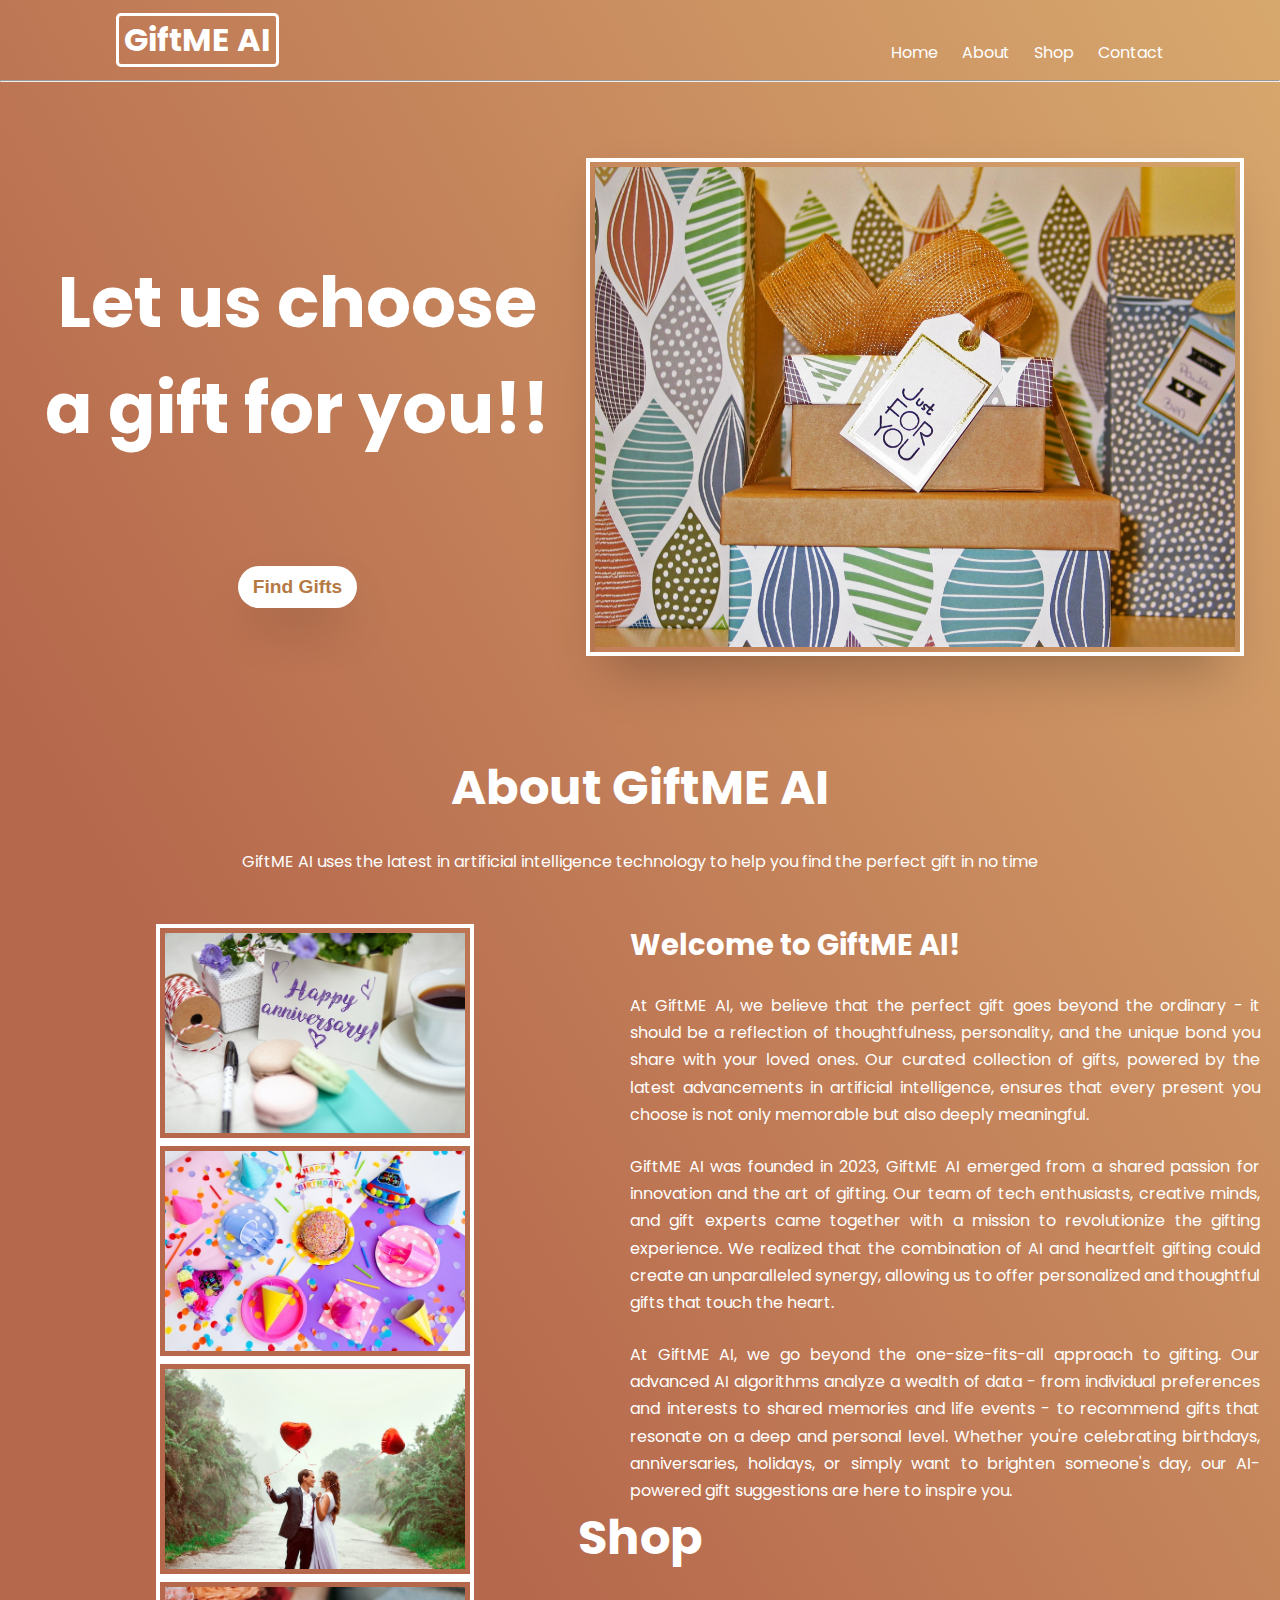
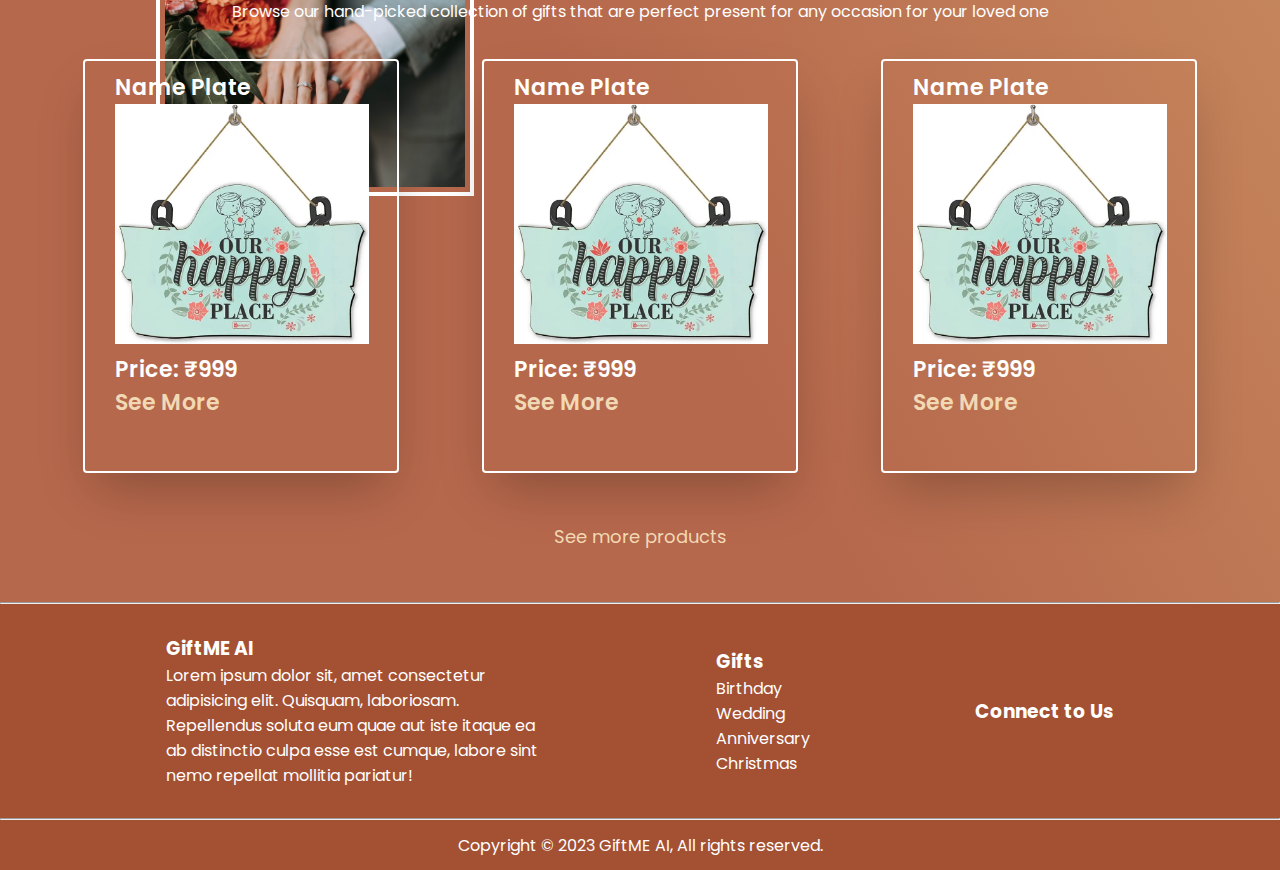
==== index.html @ cb3e56f1 "Initial commit" ====
<!DOCTYPE html>
<html lang="en">

<head>
    <meta charset="UTF-8">
    <meta http-equiv="X-UA-Compatible" content="IE=edge">
    <meta name="viewport" content="width=device-width, initial-scale=1.0">
    <link rel="preconnect" href="https://fonts.googleapis.com">
    <link rel="preconnect" href="https://fonts.gstatic.com" crossorigin>
    <link
        href="https://fonts.googleapis.com/css2?family=Merriweather:ital,wght@0,300;0,400;0,700;0,900;1,300;1,400;1,700;1,900&family=Poppins:wght@100;300;400;600;700&display=swap"
        rel="stylesheet">
    <link rel="stylesheet" href="https://cdnjs.cloudflare.com/ajax/libs/font-awesome/6.4.2/css/all.min.css"
        integrity="sha512-z3gLpd7yknf1YoNbCzqRKc4qyor8gaKU1qmn+CShxbuBusANI9QpRohGBreCFkKxLhei6S9CQXFEbbKuqLg0DA=="
        crossorigin="anonymous" referrerpolicy="no-referrer" />
    <title>GiftMe AI | Home</title>
    <link rel="stylesheet" href="styles.css">
</head>

<body>

    <!--Navbar Section-->
    <header>
        <div class="navbar" id="top">
            <div class="nav-text">
                <a href="index.html">
                    <h1>GiftME AI</h1>
                </a>
            </div>
            <div class="nav">
                <nav>
                    <ul id="MenuItems">
                        <a href="#top">Home</a>
                        <a href="#about">About</a>
                        <a href="#shop">Shop</a>
                        <a href="contact.html">Contact</a>
                    </ul>
                </nav>
            </div>
            <div class="menu-icon">
                <i class="fa fa-bars" aria-hidden="true" onclick="menutoggle()"></i>
            </div>
        </div>
        <hr>
    </header>

    <!--Hero Section-->
    <section class="section1">
        <div class="container">
            <div class="left">
                <div class="hero-text">
                    <h1>Let us choose <br> a gift for you!!</h1>
                </div>
                <div class="btn">
                    <a href="find.html"><button>Find Gifts</button></a>
                </div>
            </div>

            <div class="right">
                <img src="images/giftbox.jpg" alt="">
            </div>
        </div>
    </section>

    <!--About Section-->
    <section class="section2" id="about">
        <div class="about-us">
            <div class="about-us-text">
                <h1>About GiftME AI</h1>
            </div>
            <br>
            <div class="para-about">
                GiftME AI uses the latest in artificial intelligence technology
                to help you find the perfect gift in no time
            </div>
            <div class="desc">
                <div class="desc-left">
                    <img src="images/anniversary.jpg" alt="" class="img1">
                    <img src="images/birthday.jpg" alt="" class="img2">
                    <img src="images/valentine.jpg" alt="" class="img1">
                    <img src="images/wedding.jpg" alt="" class="img2">
                </div>
                <div class="desc-right">
                    <h3 style="font-size: 29px;">Welcome to GiftME AI!</h3>
                    <br>
                    <p>At GiftME AI, we believe that the perfect gift goes beyond the ordinary -
                        it should be a reflection of thoughtfulness, personality, and the unique bond you share with
                        your loved ones.
                        Our curated collection of gifts, powered by the latest advancements in artificial intelligence,
                        ensures that
                        every present you choose is not only memorable but also deeply meaningful.</p>
                    <br>
                    <p>GiftME AI was
                        founded in 2023, GiftME AI emerged from a shared passion for innovation and the art of gifting.
                        Our team of tech enthusiasts, creative minds, and gift experts came together with a mission to
                        revolutionize the gifting experience. We realized that the combination of AI and heartfelt
                        gifting
                        could create an unparalleled synergy, allowing us to offer personalized and thoughtful gifts
                        that touch the heart.</p>
                    <br>
                    <p>At GiftME AI, we go beyond the one-size-fits-all approach to gifting. Our advanced AI
                        algorithms analyze a wealth of data - from individual preferences and interests to shared
                        memories and life events - to recommend gifts that resonate on a deep and personal level.
                        Whether you're celebrating birthdays, anniversaries, holidays, or simply want to brighten
                        someone's day, our AI-powered gift suggestions are here to inspire you.</p>

                </div>
            </div>
        </div>
    </section>
    
    <!--Shop Section-->
    <section class="section3" id="shop">
        <div class="shop">
            <div class="shop-text">
                <h1>Shop</h1>
            </div>
            <br>
            <div class="para-shop">
                <p>Browse our hand-picked collection of gifts that are perfect present for any occasion for your loved
                    one</p>
            </div>
            <br>
            <div class="products">
                <div class="box">
                    Name Plate
                    <div class="giftImg"><img src="images/ps1.webp" alt=""></div>
                    <span>Price: ₹999</span>
                    <br>
                    <a href="" style="color: #f2d9b5;">See More</a>
                </div>
                <div class="box">
                    Name Plate
                    <div class="giftImg"><img src="images/ps1.webp" alt=""></div>
                    <span>Price: ₹999</span>
                    <br>
                    <a href="" style="color: #f2d9b5;">See More</a>
                </div>
                <div class="box">
                    Name Plate
                    <div class="giftImg"><img src="images/ps1.webp" alt=""></div>
                    <span>Price: ₹999</span>
                    <br>
                    <a href="#" style="color: #f2d9b5;">See More</a>
                </div>
            </div>
            <div class="more-products" style="color: #f2d9b5;">
                <span><a href="#">See more
                        products</a></span>
            </div>
        </div>
    </section>

    <!-------------------Footer Section------------------>
    <footer id="footer">
        <hr>
        <div class="details">
            <div class="giftMEAI" style="color: white;">
                <h3>GiftME AI</h3>
                <p>Lorem ipsum dolor sit, amet consectetur adipisicing elit. Quisquam, laboriosam. Repellendus soluta
                    eum
                    quae aut iste itaque ea ab distinctio culpa esse est cumque, labore sint nemo repellat mollitia
                    pariatur!</p>
            </div>
            <div class="type-gifts" style="color: white;">
                <h3>Gifts</h3>
                <ul>
                    <li><a href="">Birthday</a></li>
                    <li><a href="">Wedding</a></li>
                    <li><a href="">Anniversary</a></li>
                    <li><a href="">Christmas</a></li>
                </ul>
            </div>
            <div class="sociaMedia" style="color: white;">
                <h3>Connect to Us</h3>
                <ul>
                    <li><a href=""><i class="fa-brands fa-facebook"></i></a></li>
                    <li><a href=""><i class="fa-brands fa-instagram"></i></a></li>
                    <li><a href=""><i class="fa-brands fa-twitter"></i></a></li>
                    <li><a href=""><i class="fa-brands fa-telegram"></i></a></li>
                </ul>
            </div>
        </div>
        <hr>
        <div class="copyright">
            <span>Copyright © 2023 GiftME AI, All rights reserved.</span>
        </div>
    </footer>

    <!----------JS for Toggle Menu---------->
    <script>
        var MenuItems = document.getElementById("MenuItems");
        MenuItems.style.maxHeight = "0px";

        function menutoggle() {
            if (MenuItems.style.maxHeight == "0px") {
                MenuItems.style.maxHeight = "200px"
            }
            else {
                MenuItems.style.maxHeight = "0px"
            }
        }
    </script>
</body>

</html>
---- styles.css ----
* {
    margin: 0;
    padding: 0;
}


body {
    /*background-color: #b57944;*/
    background: rgb(182, 104, 76);
    background: linear-gradient(60deg, rgba(182, 104, 76, 1) 38%, rgba(215, 168, 110, 1) 100%);
    font-family: "Poppins", sans-serif;
}

/*--------------Navbar Section-----------------*/

.navbar {
    display: flex;
    align-items: center;
    justify-content: space-evenly;
    height: 80px;
    color: white;
}

.menu-icon {
    display: none;
}

.nav-text {
    display: flex;
    align-items: flex-start;
    width: 50%;
}

.nav-text h1 {
    color: white;
    border: 3px solid white;
    border-radius: 5px;
    padding: 0 5px;
}

.nav-text a {
    text-decoration: none;
}

nav ul a {
    text-decoration: none;
    color: white;
    margin-left: 20px;
}

nav ul a:hover {
    color: #f0c282;
}

/*--------------Hero Section-----------------*/

.container {
    display: flex;
    align-items: center;
    justify-content: space-evenly;
}

.section1 {
    display: flex;
    height: 500px;
    justify-content: space-evenly;
    margin-top: 50px;
    margin-bottom: 120px;
}

.left {
    display: block;
}

.hero-text {
    display: flex;
    height: 400px;
    text-align: center;
    align-items: center;
    justify-content: center;
    color: white;
    font-size: 35px;
    font-weight: 600;
}

.btn {
    display: flex;
    justify-content: center;
    padding-top: 10px;
}

.btn button {
    font-size: larger;
    font-weight: 800;
    color: #b57944;
    background-color: white;
    padding: 10px 15px;
    border-radius: 25px;
    border: none;
    box-shadow: 0 25px 50px -12px rgb(0 0 0 / 25%);
}

.btn button:hover {
    font-size: 20px;
    cursor: pointer;
    background-color: rgb(239, 237, 237);
}

.right {
    width: 50%;
    display: flex;
    margin-top: 50px;
    justify-content: center;
    box-shadow: 0 25px 50px -12px rgb(0 0 0 / 25%);
}

.right img {
    border: 4px solid white;
    max-width: 100%;
    height: auto;
    padding: 5px;
}

/*--------------About Us Section-----------------*/

.section2 {
    display: flex;
    justify-content: space-around;
    height: 700px;
    margin-bottom: 50px;
}

.about-us-text {
    display: flex;
    align-items: center;
    justify-content: center;
    color: white;
    font-size: x-large;
}

.para-about {
    display: flex;
    align-items: center;
    justify-content: center;
    color: white;
}

.desc {
    display: flex;
    padding-top: 50px;
}

.desc-left {
    display: flex;
    width: 50%;
    flex-wrap: wrap;
    align-items: center;
    justify-content: space-evenly;
}

.desc-left img {
    height: 200px;
    border: 4px solid white;
    padding: 5px;
}

.desc-right {
    display: block;
    width: 50%;
    color: white;
    padding-right: 20px;
}

.desc-right p {
    line-height: 1.7;
    text-align: justify;
}

/*--------------Shop Section-----------------*/

.section3 {
    display: flex;
    height: 700px;
}

.shop {
    display: block;
    width: 100%;
    color: white;
}

.shop-text {
    display: flex;
    font-size: x-large;
    align-items: center;
    justify-content: center;
}

.para-shop {
    display: flex;
    align-items: center;
    justify-content: center;
}

.products {
    display: flex;
    align-items: center;
    justify-content: space-evenly;
}

.box {
    margin-top: 10px;
    padding-top: 10px;
    padding-left: 30px;
    display: block;
    width: 22%;
    border: 2px solid white;
    border-radius: 4px;
    font-size: 22px;
    font-weight: 600;
    height: 400px;
    box-shadow: 0 25px 50px -12px rgb(0 0 0 / 25%);
}

.box img {
    width: 90%;
}

.box a {
    text-decoration: none;
}

.box a:hover {
    text-decoration: underline;
}

.more-products {
    display: flex;
    width: 100%;
    padding-top: 50px;
    justify-content: space-around;
    align-items: center;
}

.more-products span a {
    text-decoration: none;
    color: #f2d9b5;
    font-size: large;
}

.more-products span a:hover {
    text-decoration: underline;
}

/*--------------Find Section-----------------*/
.mainForm {
    display: flex;
    height: 100vh;
    justify-content: center;
}

.form {
    display: block;
    height: 70vh;
}

.form-text {
    margin-top: 20px;
    text-align: center;
    color: white;
}

.form-text p {
    font-size: 18px;
}

.formBox {
    height: 500px;
    margin: 20px 20vh;
    border: 2px solid rgb(236, 233, 233);
    border-radius: 15px;
    opacity: 0.8;
    background-color: #F9E0BB;
}

.input,
.search-btn {
    display: block;
    padding: 20px 30px 0 30px;
}

.label {
    font-size: large;
    font-weight: 600;
    color: gray;
}

.options {
    height: 30px;
    width: 100%;
    border: 2px solid #b57944;
    border-radius: 25px;
}

.search-btn {
    display: flex;
    justify-content: center;
    margin-top: 10px;
}

.search-btn button {
    width: 100%;
    font-size: larger;
    font-weight: 800;
    color: white;
    background-color: #b57944;
    padding: 10px 0;
    border-radius: 25px;
    border: none;
    box-shadow: 0 25px 50px -12px rgb(0 0 0 / 25%);
}

.search-btn button:hover {
    font-size: 20px;
    cursor: pointer;
    background-color: #916640;
}

/*--------------Contacts Section-----------------*/

.contacts {
    height: 80vh;
    display: block;
}

.title {
    display: flex;
    height: 50px;
    align-items: center;
    justify-content: center;
    color: white;
    font-size: 40px;
    font-weight: 700;
    padding-top: 20px;
}

.col2 {
    display: flex;
    justify-content: space-evenly;
    margin-top: 5vh;
    color: white;
}

.colLeft {
    height: 400px;
    width: 40%;
    border: none;
    border-radius: 10px;
    background-color: #F9E0BB;
}

.contact-form {
    display: block;
    padding: 20px 30px;
}

.enter {
    margin-bottom: 10px;
}

.enter input {
    width: 100%;
    border: 2px solid #b57944;
    border-radius: 5px;
    height: 20px;
}

.addDetails input {
    height: 60px;
}

.submitbtn {
    display: flex;
    height: 50px;
    align-items: center;
    justify-content: center;
}

.submitbtn button {
    width: 100px;
    height: 30px;
    border: none;
    border-radius: 25px;
    color: white;
    background-color: #b57944;
    font-weight: 600;
}

.submitbtn button:hover {
    background-color: #916640;
}

.colRight {
    display: block;
}

.location,
.contactDetails {
    margin: 10px 0;
}

/*--------------Footer Section-----------------*/

footer {
    background-color: #a45032;
}

.details {
    display: flex;
    align-items: center;
    justify-content: space-evenly;
    padding: 30px 0;
}

.giftMEAI {
    width: 30%;
}

ul li {
    list-style: none;
}

ul li a {
    text-decoration: none;
    color: white;
}

ul li a:hover {
    text-decoration: underline;
}

ul li i {
    color: white;
}

.copyright {
    display: flex;
    height: 50px;
    align-items: center;
    justify-content: center;
    color: white;
}

/*------------Media Query for Toggle menu-------------*/
@media only screen and (max-width: 600px) {
    nav ul {
        position: absolute;
        top: 70px;
        left: 0;
        text-align: right;
        background: #b57944;
        width: 100%;
        overflow: hidden;
        transition: max-height 0.5s;
    }

    nav ul a {
        display: block;
        margin-right: 10%;
        margin-top: 10px;
        margin-bottom: 10px;
    }

    .menu-icon {
        display: block;
        cursor: pointer;
        font-size: 30px;
    }
}

/*-----------Media Query for Tablet View-------------*/
@media only screen and (max-width: 768px) {
    .container {
        display: flex;
        width: 90%;
        align-items: center;
        justify-content: space-evenly;
        padding-right: 40px;
    }

    .para-about {
        text-align: center;
        padding: 0 20px;
    }

    .section2 {
        height: 100vh;
        margin-bottom: 100px;
    }

    .para-shop {
        text-align: center;
    }
    
    .box {
        height: 270px;
        padding-right: 15px;
    }

    .mainForm {
        height: 80vh;
    }

    .contacts {
        height: 65vh;
    }

    .colLeft {
        flex-basis: 35%;
    }
}

/*-----------------Media Query for Mobile View------------------*/
@media only screen and (max-width: 500px) {

    /*Index.html*/
    .section1 {
        height: 700px;
    }

    .container {
        display: block;
        width: 100%;
        padding: 0 50px;
    }

    .right {
        width: 100%;
        justify-content: center;
    }

    .section2 {
        height: 800px;
    }

    .about-us {
        display: block;
        height: 700px;
    }

    .desc {
        display: block;
    }

    .desc-left {
        display: flex;
        justify-content: center;
        width: 100%;
    }

    .desc-left img {
        height: 100px;
        margin: 2px;
    }

    .desc-right {
        width: 90%;
        text-align: center;
        padding: 17px;
    }

    .section3 {
        margin-top: 700px;
        width: 90%;
        height: 700px;
        padding: 15px;
    }

    .shop {
        display: block;
    }

    .products {
        display: block;
        padding: 15px;
    }

    .box {
        width: 90%;
        height: 100%;
    }

    footer {
        margin-top: 850px;
    }

    .details .giftMEAI {
        display: none;
    }

    /*find.html*/
    .mainForm {
        display: block;
        height: 300px;
        width: 90%;
        padding: 15px;
    }
    .formBox {
        display: block;
        align-items: center;
        width: 300px;
        margin-left: 20px;
    }

    /*Contact.html*/
    .col2 {
        display: block;
    }
    .colLeft {
        width: 90%;
        margin-left: 19px;
    }
    .colRight {
        width: 90%;
        padding: 20px;
    }
}
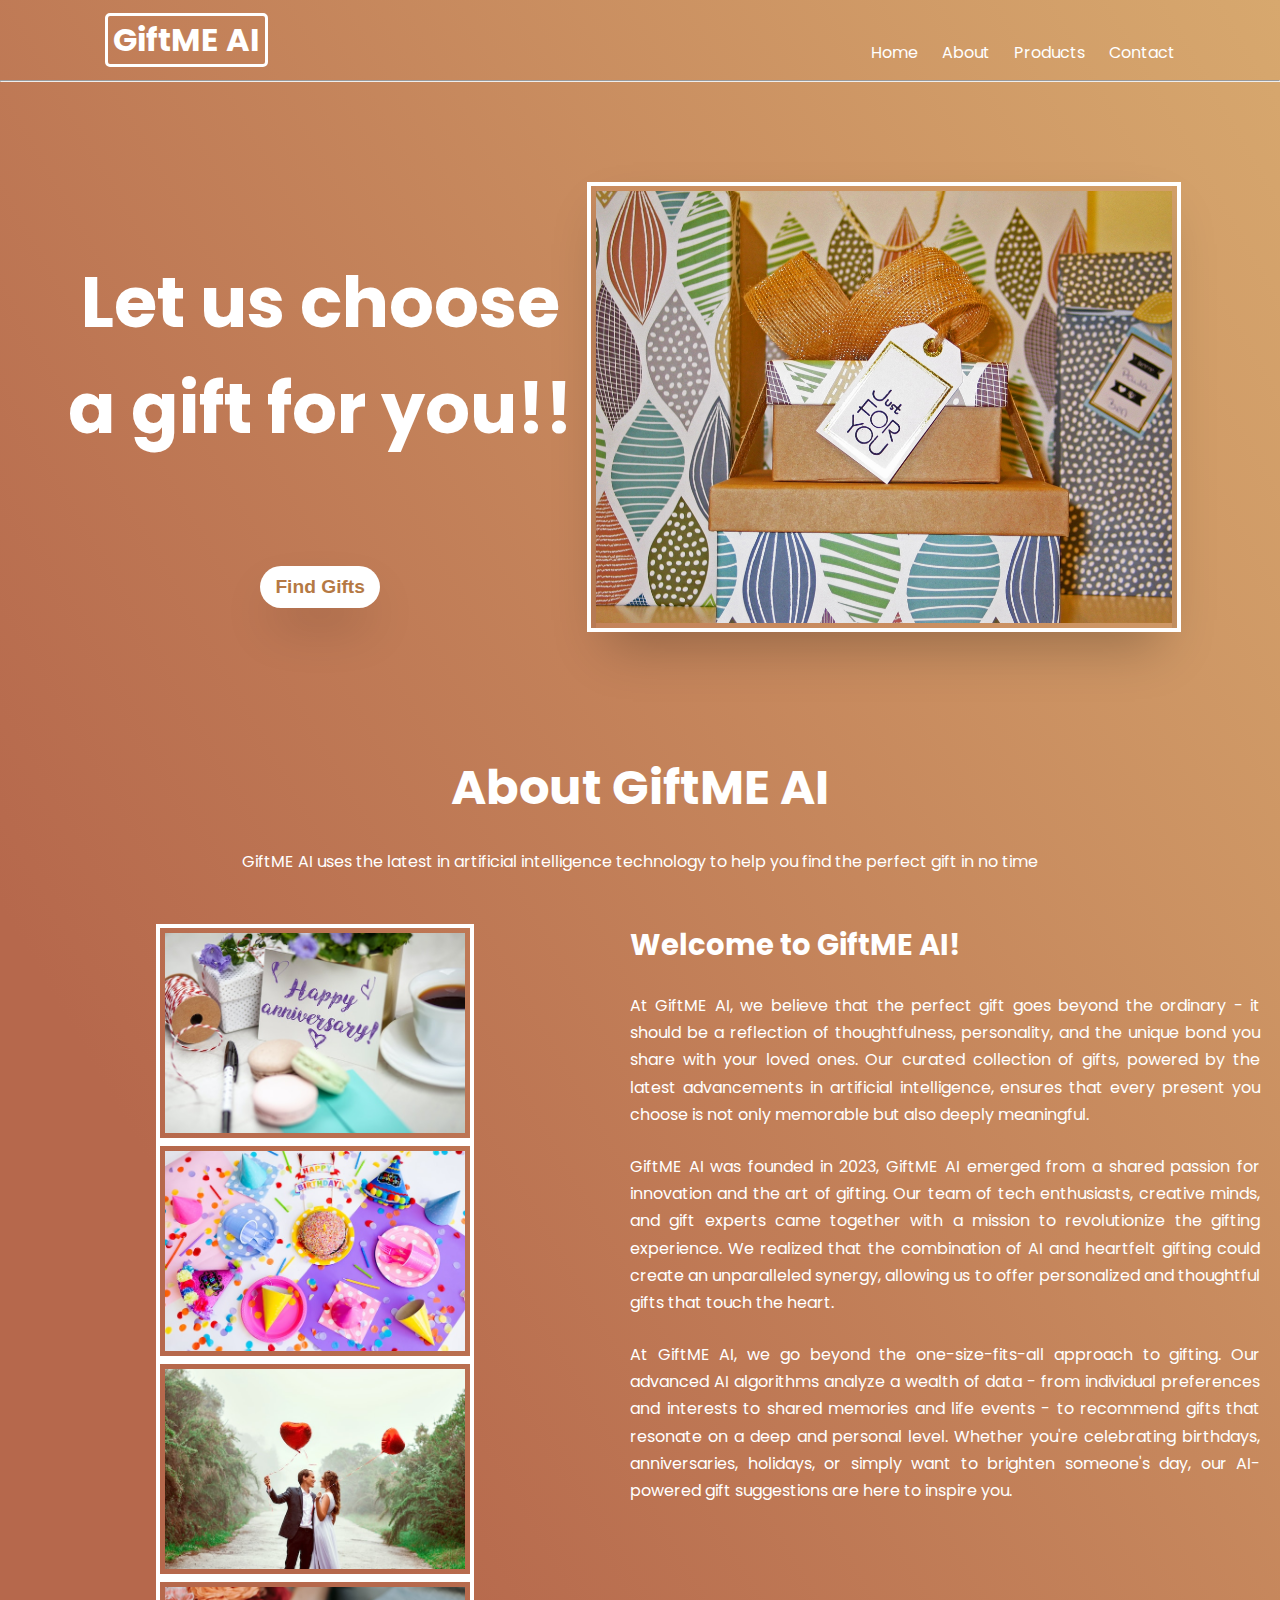
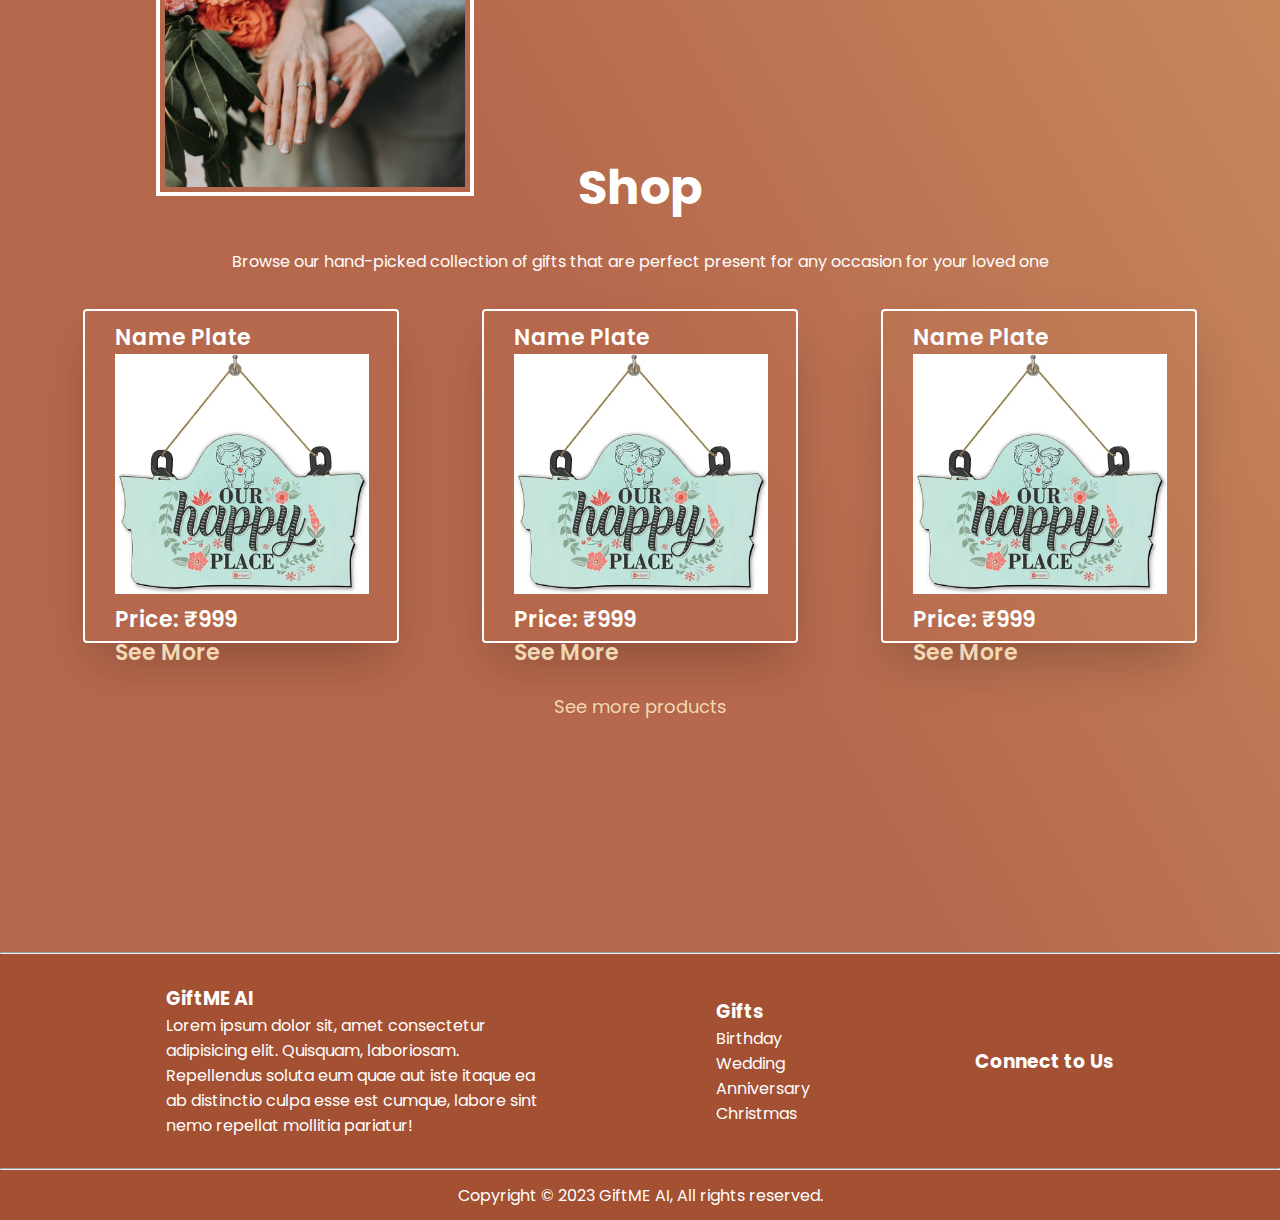
==== commit c2cd62d7: "New products page added" ====
--- a/index.html
+++ b/index.html
@@ -32,7 +32,7 @@
                     <ul id="MenuItems">
                         <a href="#top">Home</a>
                         <a href="#about">About</a>
-                        <a href="#shop">Shop</a>
+                        <a href="products.html">Products</a>
                         <a href="contact.html">Contact</a>
                     </ul>
                 </nav>
@@ -108,7 +108,7 @@
             </div>
         </div>
     </section>
-    
+
     <!--Shop Section-->
     <section class="section3" id="shop">
         <div class="shop">
@@ -123,29 +123,35 @@
             <br>
             <div class="products">
                 <div class="box">
-                    Name Plate
-                    <div class="giftImg"><img src="images/ps1.webp" alt=""></div>
-                    <span>Price: ₹999</span>
-                    <br>
-                    <a href="" style="color: #f2d9b5;">See More</a>
+                    <div class="box-content">
+                        Name Plate
+                        <div class="giftImg"><img src="images/ps1.webp" alt=""></div>
+                        <span>Price: ₹999</span>
+                        <br>
+                        <a href="" style="color: #f2d9b5;">See More</a>
+                    </div>
                 </div>
                 <div class="box">
-                    Name Plate
-                    <div class="giftImg"><img src="images/ps1.webp" alt=""></div>
-                    <span>Price: ₹999</span>
-                    <br>
-                    <a href="" style="color: #f2d9b5;">See More</a>
+                    <div class="box-content">
+                        Name Plate
+                        <div class="giftImg"><img src="images/ps1.webp" alt=""></div>
+                        <span>Price: ₹999</span>
+                        <br>
+                        <a href="" style="color: #f2d9b5;">See More</a>
+                    </div>
                 </div>
                 <div class="box">
-                    Name Plate
-                    <div class="giftImg"><img src="images/ps1.webp" alt=""></div>
-                    <span>Price: ₹999</span>
-                    <br>
-                    <a href="#" style="color: #f2d9b5;">See More</a>
+                    <div class="box-content">
+                        Name Plate
+                        <div class="giftImg"><img src="images/ps1.webp" alt=""></div>
+                        <span>Price: ₹999</span>
+                        <br>
+                        <a href="" style="color: #f2d9b5;">See More</a>
+                    </div>
                 </div>
             </div>
             <div class="more-products" style="color: #f2d9b5;">
-                <span><a href="#">See more
+                <span><a href="products.html">See more
                         products</a></span>
             </div>
         </div>
--- a/styles.css
+++ b/styles.css
@@ -216,6 +216,7 @@
     width: 22%;
     border: 2px solid white;
     border-radius: 4px;
+    color: white;
     font-size: 22px;
     font-weight: 600;
     height: 400px;
@@ -250,6 +251,16 @@
 
 .more-products span a:hover {
     text-decoration: underline;
+}
+
+/*--------------Products Section-----------------*/
+
+.product-page {
+    display: flex;
+    height: 1500px;
+    flex-wrap: wrap;
+    align-items: center;
+    justify-content: space-evenly;
 }
 
 /*--------------Find Section-----------------*/
@@ -479,7 +490,7 @@
 }
 
 /*-----------Media Query for Tablet View-------------*/
-@media only screen and (max-width: 768px) {
+@media only screen and (max-width: 1300px) {
     .container {
         display: flex;
         width: 90%;
@@ -501,10 +512,9 @@
     .para-shop {
         text-align: center;
     }
-    
+
     .box {
-        height: 270px;
-        padding-right: 15px;
+        height: 320px;
     }
 
     .mainForm {
@@ -517,6 +527,10 @@
 
     .colLeft {
         flex-basis: 35%;
+    }
+
+    footer {
+        margin-top: 100px;
     }
 }
 
@@ -612,6 +626,17 @@
         margin-left: 20px;
     }
 
+    /*products.html*/
+    .product-page {
+        display: block;
+        height: 100%;
+        padding: 15px;
+    }
+    
+    .product-page .box {
+        height: 400px;
+    }
+
     /*Contact.html*/
     .col2 {
         display: block;
